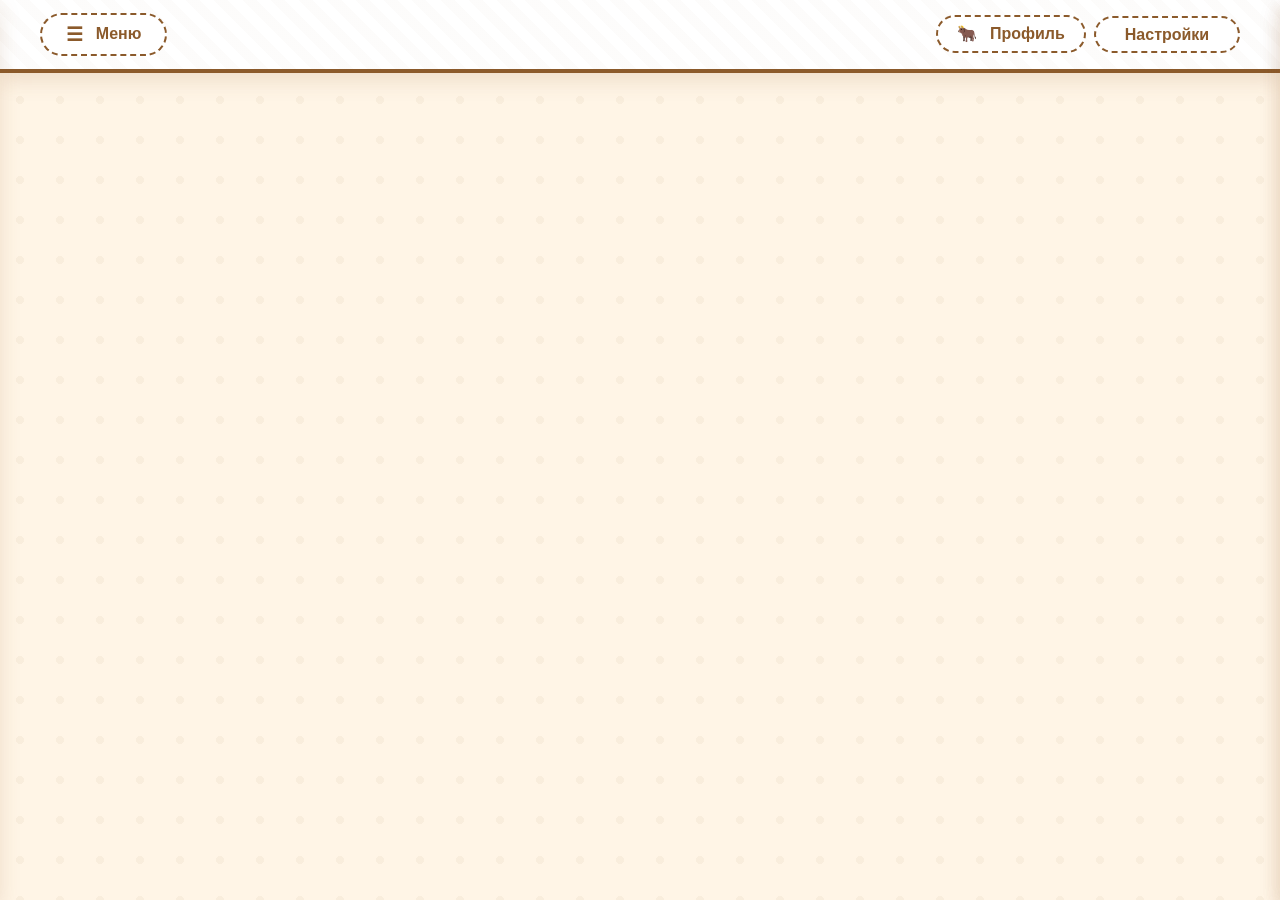
==== dashboard.html @ 46183bab "add menu function" ====
<!DOCTYPE html>
<html lang="ru">
<head>
    <meta charset="UTF-8">
    <meta name="viewport" content="width=device-width, initial-scale=1.0">
    <title>Личный кабинет | MyApp</title>
    <link rel="stylesheet" href="style.css">
    <link rel="stylesheet" href="dashboard.css">
</head>
<body>
    <header class="header">
        <div class="header-container">
            <div class="menu-container">
                <button class="menu-btn" id="menuBtn">
                    <span class="menu-icon">☰</span>
                    <span>Меню</span>
                </button>
            </div>

            <div class="profile-section">
                <button class="profile-btn" id="profileBtn">
                    Профиль
                </button>
                <button class="settings-btn" id="settingsBtn">
                    Настройки
                </button>
            </div>
        </div>
    </header>

    <main class="main-content">
        
    </main>

    <div id="profileSidebar" class="sidebar">
        <div class="sidebar-content">
            <div class="sidebar-header">
                <h2>Профиль</h2>
                <button class="close-sidebar" id="closeProfileSidebar">&times;</button>
            </div>
            
            <div class="profile-empty">
                <div class="profile-empty-icon">👤</div>
            </div>
        </div>
    </div>

    <div id="settingsSidebar" class="sidebar">
        <div class="sidebar-content">
            <div class="sidebar-header">
                <h2>Настройки</h2>
                <button class="close-sidebar" id="closeSettings">&times;</button>
            </div>
            
            <div class="settings-content">
                <h3 style="color: var(--primary); margin-bottom: 1.5rem;">Выберите тему:</h3>
                
                <div class="theme-option" data-theme="default">
                    <span>Стандартная</span>
                </div>
                
                <div class="theme-option" data-theme="light">
                    <span>Светлая</span>
                </div>
                
                <div class="theme-option" data-theme="dark">
                    <span>Тёмная</span>
                </div>
            </div>
        </div>
    </div>

    <div id="menuSidebar" class="sidebar">
        <div class="sidebar-content">
            <div class="sidebar-header">
                <h2>Меню</h2>
                <button class="close-sidebar" id="closeMenu">&times;</button>
            </div>
            
            <div class="menu-content">
                <div class="menu-item">прогноз</div>
                <div class="menu-item">история</div>
                <div class="menu-item-with-submenu">
                    <div class="menu-item main-item">коровы</div>
                    <div class="submenu">
                        <button class="submenu-btn">Найти</button>
                        <button class="submenu-btn">Редактировать</button>
                    </div>
                </div>
                <div class="menu-item-with-submenu">
                    <div class="menu-item main-item">стада</div>
                    <div class="submenu">
                        <button class="submenu-btn">Просмотреть</button>
                        <button class="submenu-btn">Редактировать</button>
                    </div>
                </div>
                <div class="menu-item-with-submenu">
                    <div class="menu-item main-item">пользователи</div>
                    <div class="submenu">
                        <button class="submenu-btn">Добавить</button>
                        <button class="submenu-btn">Редактировать</button>
                    </div>
                </div>
                <div class="menu-item">пользователи</div>
            </div>
        </div>
    </div>

    <div id="overlay" class="overlay"></div>

    <script src="settings.js"></script>
    <script src="dashboard.js"></script>
</body>
</html>
---- style.css ----
* {
    margin: 0;
    padding: 0;
    box-sizing: border-box;
    font-family: 'Segoe UI', Tahoma, Geneva, Verdana, sans-serif;
}

:root {
    --primary: #8B5A2B;
    --primary-dark: #6B431E;
    --secondary: #F5DEB3;
    --accent: #D2691E;
    --spot-color: #3E2A1F;
    --bg-light: #FFF5E6;
    --text-dark: #4A3728;
    --herop-white: rgba(255, 255, 255, 0.8);
    --profile_section-btn: white;
    --shadow: 0 8px 20px rgba(139, 90, 43, 0.15);
    --sidebar-width: 33.333%;
    --bg-main: white;
}

body.theme-light {
    --primary: #2c3e50;
    --primary-dark: #1a252f;
    --secondary: #ecf0f1;
    --bg-light: #ffffff;
    --text-dark: #333333;
    --shadow: 0 2px 8px rgba(0,0,0,0.1);
}

body.theme-light body {
    background-image: none;
    background-color: #ffffff;
}

body.theme-light .header {
    background-image: none;
    background: white;
    border-bottom: 2px solid #ecf0f1;
}

body.theme-light .hero {
    background-image: none;
    background: #f8f9fa;
    border: 2px solid #ecf0f1;
}

body.theme-light .footer {
    background-image: none;
    background: #f8f9fa;
    border-top: 2px solid #ecf0f1;
}

body.theme-light .card::before,
body.theme-light .logo::after,
body.theme-light .hero::after {
    display: none;
}

body.theme-dark {
    --primary: #64b5f6;
    --primary-dark: #42a5f5;
    --secondary: #424242;
    --bg-light: #121212;
    --text-dark: #e7e7d8;
    --herop-white: #121212;
    --profile_section-btn: #1e1e1e;
    --shadow: 0 2px 8px rgba(0,0,0,0.3);
}

body.theme-dark body {
    background-image: none;
    background-color: #121212;
}

body.theme-dark .header {
    background-image: none;
    background: #1e1e1e;
    border-bottom: 2px solid #333;
}

body.theme-dark .hero {
    background-image: none;
    background: #1e1e1e;
    border: 2px solid #333;
}

body.theme-dark .footer {
    background-image: none;
    background: #1e1e1e;
    border-top: 2px solid #333;
}

body.theme-dark .card::before,
body.theme-dark .logo::after,
body.theme-dark .hero::after {
    display: none;
}

body.theme-dark input {
    background-color: #2d2d2d;
    color: #ffffff;
    border-color: #424242;
}

body.theme-dark .card,
body.theme-dark .sidebar {
    background: #1e1e1e;
}

body {
    background-color: var(--bg-light);
    background-image: radial-gradient(circle at 20px 20px, rgba(139, 90, 43, 0.05) 4px, transparent 4px);
    background-size: 40px 40px;
    color: var(--text-dark);
    line-height: 1.6;
    min-height: 100vh;
    display: flex;
    flex-direction: column;
    overflow-x: hidden;
}

.overlay {
    display: none;
    position: fixed;
    top: 0;
    left: 0;
    width: 100%;
    height: 100%;
    background: rgba(62, 42, 31, 0.5);
    z-index: 999;
    opacity: 0;
    transition: opacity 0.3s ease;
}

.overlay.active {
    display: block;
    opacity: 1;
}

.header {
    background: white;
    background-image: repeating-linear-gradient(45deg, rgba(139, 90, 43, 0.02) 0px, rgba(139, 90, 43, 0.02) 10px, transparent 10px, transparent 20px);
    box-shadow: var(--shadow);
    padding: 0.8rem 2rem;
    position: sticky;
    top: 0;
    z-index: 100;
    border-bottom: 4px solid var(--primary);
}

.header-container {
    max-width: 1200px;
    margin: 0 auto;
    display: flex;
    align-items: center;
    justify-content: space-between;
}

.logo {
    display: flex;
    align-items: center;
    gap: 0.8rem;
    font-size: 1.8rem;
    font-weight: bold;
    color: var(--primary);
    position: relative;
}

.logo-icon {
    font-size: 2.2rem;
    display: inline-block;
    transform: scaleX(-1);
}

.logo::after {
    content: "🐄";
    font-size: 2rem;
    margin-left: 0.5rem;
    opacity: 0.5;
}

.nav-menu ul {
    display: flex;
    list-style: none;
    gap: 1.5rem;
}

.nav-menu a {
    text-decoration: none;
    color: var(--text-dark);
    font-weight: 500;
    padding: 0.5rem 1rem;
    transition: all 0.3s;
    border-radius: 30px;
    position: relative;
    overflow: hidden;
}


.nav-menu a:hover {
    color: var(--primary);
    background: rgba(139, 90, 43, 0.1);
    padding-left:1.5rem;
    padding-right: 1.5rem;
}

.profile-section {
    display: flex;
    align-items: center;
}

.profile-btn {
    background: var(--profile_section-btn);
    border: 2px dashed var(--primary);
    border-radius: 40px 40px 40px 40px;
    padding: 0.5rem 1.2rem;
    font-size: 1rem;
    font-weight: 600;
    color: var(--primary);
    display: flex;
    align-items: center;
    gap: 0.8rem;
    transition: all 0.3s;
    position: relative;
}

.profile-btn::before {
    content: "🐂";
    font-size: 1rem;
    line-height: 1;
}

.profile-btn:hover {
    background: var(--primary);
    color: white;
    border-style: solid;
    transform: scale(1.05);
}

.profile-btn:hover::before {
    content: "🐄";
}

.settings-btn {
    background: var(--profile_section-btn);
    border: 2px dashed var(--primary);
    border-radius: 40px 40px 40px 40px;
    padding: 0.5rem 1.8rem;
    font-size: 1rem;
    font-weight: 600;
    color: var(--primary);
    display: flex;
    align-items: center;
    gap: 0.8rem;
    transition: all 0.3s;
    margin-left: 0.5rem;
    line-height: 1.1;
}

.settings-btn:hover {
    background: var(--primary);
    color: white;
    border-style: solid;
    transform: scale(1.05);
}

.main-content {
    flex: 1;
    max-width: 1200px;
    margin: 2rem auto;
    padding: 0 2rem;
    width: 100%;
    transition: margin-right 0.3s ease;
}

.page-section {
    display: none;
    animation: mooIn 0.4s ease-out;
}

.page-section.active {
    display: block;
}

@keyframes mooIn {
    0% {
        opacity: 0;
        transform: translateY(20px) scale(0.95);
    }

    50% {
        transform: translateY(-5px) scale(1.02);
    }

    100% {
        opacity: 1;
        transform: translateY(0) scale(1);
    }
}

.hero {
    text-align: center;
    padding: 3rem 2rem;
    background: white;
    background-image: url('data:image/svg+xml;utf8,<svg xmlns="http://www.w3.org/2000/svg" viewBox="0 0 100 100" opacity="0.1"><circle cx="20" cy="20" r="8" fill="%238B5A2B"/><circle cx="70" cy="40" r="12" fill="%238B5A2B"/><circle cx="85" cy="75" r="6" fill="%238B5A2B"/><circle cx="35" cy="80" r="10" fill="%238B5A2B"/></svg>');
    background-size: 200px 200px;
    border-radius: 80px 80px 80px 80px;
    box-shadow: var(--shadow);
    margin-bottom: 2rem;
    height: 35rem;
    align-content: center;
    border: 6px solid var(--secondary);
    position: relative;
}

.hero::after {
    content: "";
    position: absolute;
    bottom: 20px;
    right: 20px;
    width: 60px;
    height: 60px;
    background: var(--primary);
    opacity: 0.1;
    border-radius: 50%;
    filter: blur(20px);
}

.hero h1 {
    font-size: 3rem;
    color: var(--primary);
    margin-bottom: 1rem;
    text-shadow: 3px 3px 0 var(--secondary);
}

.hero h1::after {
    content: " 🐄";
    font-size: 2.5rem;
}

/* .cards-grid и card сейчас не используются но могут пригодиться*/
.cards-grid {
    display: grid;
    grid-template-columns: repeat(auto-fit, minmax(280px, 1fr));
    gap: 2rem;
    margin-top: 2rem;
}

.card {
    background: white;
    padding: 2rem 1.5rem;
    border-radius: 60px 60px 60px 60px;
    box-shadow: var(--shadow);
    transition: all 0.3s;
    border: 3px solid transparent;
    position: relative;
    overflow: hidden;
    text-align: center;
    font-weight: 600;
    font-size: 1.2rem;
}

.card::before {
    content: "🐄";
    position: absolute;
    top: -10px;
    right: -10px;
    font-size: 3rem;
    opacity: 0.1;
    transform: rotate(15deg);
}

.card::after {
    content: "";
    position: absolute;
    bottom: 0;
    left: 0;
    width: 100%;
    height: 6px;
    background: var(--primary);
    transform: translateX(-100%);
    transition: transform 0.3s;
}

.card:hover {
    transform: translateY(-8px) rotate(1deg);
    border-color: var(--primary);
}

.card:hover::after {
    transform: translateX(0);
}

.card h3 {
    color: var(--primary);
    margin-bottom: 0.5rem;
}

.sidebar {
    position: fixed;
    top: 0;
    right: -33.333%;
    width: 33.333%;
    height: 100vh;
    background: white;
    background-image: radial-gradient(circle at 30px 30px, rgba(139, 90, 43, 0.03) 6px, transparent 6px);
    background-size: 60px 60px;
    box-shadow: var(--shadow);
    z-index: 1000;
    transition: all 0.4s cubic-bezier(0.175, 0.885, 0.32,1);
    overflow-y: auto;
    border-left: 8px solid var(--primary);
}

.sidebar.active {
    right: 0;
}

.sidebar-content {
    padding: 2rem;
    height: 100%;
    display: flex;
    flex-direction: column;
}

.sidebar-header {
    display: flex;
    justify-content: space-between;
    align-items: center;
    margin-bottom: 1rem;
    padding-bottom: 1rem;
    border-bottom: 4px dotted var(--primary);
}

.sidebar-header h2 {
    color: var(--primary);
    font-size: 1.8rem;
    font-weight: 800;
}

.close-sidebar {
    background: var(--secondary);
    border: 2px solid var(--primary);
    font-size: 1.8rem;
    color: var(--primary);
    transition: all 0.3s;
    height: 1.8rem;
    width: 1.8rem;
    display: flex;      
    align-items: center; 
    justify-content: center;
    border-radius: 50%;
    padding-bottom: 0.3rem;
    font-size: 2rem;
}

.close-sidebar:hover {
    background: var(--primary);
    color: white;
    transform: rotate(90deg);
}

.auth-tabs {
    display: flex;
    gap: 1rem;
    margin-bottom: 2rem;
    border-bottom: 4px dotted var(--primary);
    padding-bottom: 1rem;
}

.auth-tab {
    background: none;
    border: none;
    font-size: 1.3rem;
    font-weight: 700;
    color: #aaa;
    padding: 0.7rem 0;
    flex: 1;
    text-align: center;
    border-radius: 40px 40px 0 0;
    transition: all 0.3s;
    position: relative;
}

.auth-tab.active {
    color: var(--primary);
    background: var(--secondary);
}

.auth-form {
    display: none;
    flex: 1;
}

.auth-form.active {
    display: block;
    animation: mooSlide 0.4s;
}

@keyframes mooSlide {
    from {
        opacity: 0;
        transform: translateX(30px);
    }

    to {
        opacity: 1;
        transform: translateX(0);
    }
}

.form-group {
    margin-bottom: 2rem;
    position: relative;
}

.form-group label {
    display: block;
    margin-bottom: 0.5rem;
    font-weight: 600;
    color: var(--primary);
    font-size: 1.1rem;
}

.form-group label::before {
    content: "● ";
    color: var(--primary);
    font-size: 0.8rem;
    vertical-align: middle;
}

.form-group input {
    width: 100%;
    padding: 1rem 1.2rem;
    border: 3px solid var(--secondary);
    border-radius: 50px;
    font-size: 1rem;
    transition: all 0.3s;
    background: white;
}

.form-group input:focus {
    outline: none;
    border-color: var(--primary);
    box-shadow: 0 0 0 4px rgba(139, 90, 43, 0.1);
    transform: scale(1.02);
}

.form-group input::placeholder {
    color: #ccc;
    font-style: italic;
}

.submit-btn {
    width: 100%;
    padding: 1.2rem;
    background: var(--primary);
    color: white;
    border: none;
    border-radius: 50px;
    font-size: 1.2rem;
    font-weight: 700;

    margin-top: 1.5rem;
    transition: all 0.3s;
    position: relative;
    overflow: hidden;
}

.submit-btn::after {
    content: "🐄";
    position: absolute;
    right: -20px;
    top: 50%;
    transform: translateY(-50%);
    font-size: 1.5rem;
    opacity: 0;
    transition: all 0.3s;
}

.submit-btn:hover {
    background: var(--primary-dark);
    transform: translateY(-2px);
    box-shadow: 0 10px 20px rgba(139, 90, 43, 0.3);
}

.submit-btn:hover::after {
    right: 20px;
    opacity: 0.7;
}

.footer {
    text-align: center;
    padding: 2rem;
    background: white;
    background-image: repeating-linear-gradient(90deg, transparent, transparent 20px, rgba(139, 90, 43, 0.05) 20px, rgba(139, 90, 43, 0.05) 40px);
    margin-top: auto;
    border-top: 4px solid var(--primary);
    font-weight: 500;
}

.footer p::before {
    content: "© 🐄 ";
}

.footer p::after {
    content: " 🐂";
}

@media (max-width: 768px) {
    .header-container {
        flex-wrap: wrap;
        gap: 1rem;
    }

    .nav-menu ul {
        flex-wrap: wrap;
        justify-content: center;
    }

    .sidebar {
        width: 100%;
        right: -100%;
        border-left: none;
        border-top: 8px solid var(--primary);
    }

    .sidebar.active {
        right: 0;
    }

    .hero h1 {
        font-size: 2.2rem;
    }
}

.notification {
    position: fixed;
    top: 20px;
    right: 20px;
    padding: 15px 30px;
    border-radius: 60px;
    color: white;
    font-weight: 600;
    z-index: 2000;
    transform: translateX(400px);
    transition: transform 0.4s cubic-bezier(0.68, -0.55, 0.265, 1.55);
    box-shadow: 0 10px 25px rgba(0, 0, 0, 0.2);
    border-left: 6px solid white;
}

.notification.show {
    transform: translateX(0);
}

.notification.success {
    background: #6B8E23;
}

.notification.success::before {
    content: "";
}

.notification.error {
    background: #CD5C5C;
}

.notification.error::before {
    content: "";
}

.notification.warning {
    background: #DAA520;
}

.notification.warning::before {
    content: "⚠️";
}

.field-error {
    color: #CD5C5C;
    font-size: 0.9rem;
    margin-top: 8px;
    margin-left: 15px;
    animation: mooShake 0.4s;
    font-weight: 500;
}

@keyframes mooShake {

    0%,
    100% {
        transform: translateX(0);
    }

    25% {
        transform: translateX(-5px);
    }

    75% {
        transform: translateX(5px);
    }
}

input.error {
    border-color: #CD5C5C !important;
    background-color: #FFF0F0;
}

input.error:focus {
    border-color: #CD5C5C !important;
    box-shadow: 0 0 0 3px rgba(205, 92, 92, 0.1);
}

.submit-btn:disabled {
    opacity: 0.7;
    cursor: wait;
    transform: scale(0.98);
}

.loading-spinner {
    display: inline-block;
    width: 24px;
    height: 24px;
    border: 4px solid rgba(255, 255, 255, 0.3);
    border-radius: 50%;
    border-top-color: white;
    animation: mooSpin 1s linear infinite;
    margin-right: 12px;
    vertical-align: middle;
}

@keyframes mooSpin {
    to {
        transform: rotate(360deg);
    }
}

.hero-login-btn {
    background: var(--primary);
    color: white;
    border: none;
    border-radius: 40px 40px 40px 40px;
    padding: 1rem 3rem;
    font-size: 1.2rem;
    font-weight: 700;
    margin-top: 2.5rem;
    transition: all 0.3s;
    box-shadow: 0 8px 20px rgba(139, 90, 43, 0.3);
    position: relative;
    overflow: hidden;
}

.hero-login-btn:hover {
    background: var(--primary-dark);
    transform: translateY(-3px) scale(1.02);
    box-shadow: 0 15px 30px rgba(139, 90, 43, 0.4);
}

.hero-login-btn:hover::before {
    left: 20px;
}

.logo-icon::after {
    content: "🐄";
}

.hero p {
    font-size: 1.2rem;
    max-width: 600px;
    margin: 0 auto;
    background: var(--herop-white);
    padding: 1rem 2rem;
    border-radius: 60px;
    border: 2px dashed var(--primary);
}

.settings-content {
    padding: 1rem 0;
}

.theme-option {
    display: flex;
    justify-content: space-between;
    align-items: center;
    padding: 1.2rem;
    margin-bottom: 0.8rem;
    background: var(--bg-light);
    border-radius: 40px;
    border: 2px solid var(--secondary);
    cursor: pointer;
    transition: all 0.3s;
    font-weight: 600;
}

.theme-option:hover {
    background: var(--secondary);
    border-color: var(--primary);
    transform: translateX(5px);
}

.theme-option.active {
    background: var(--primary);
    color: white;
    border-color: var(--primary-dark);
}
---- dashboard.css ----
.dashboard-header {
    background: linear-gradient(135deg, var(--primary) 0%, var(--primary-dark) 100%);
    color: white;
    padding: 2rem;
    border-radius: 60px 60px 60px 60px;
    margin-bottom: 2rem;
    text-align: center;
    box-shadow: var(--shadow);
    border: 4px solid var(--secondary);
}

.dashboard-header h1 {
    font-size: 2.5rem;
    margin-bottom: 0.5rem;
    text-shadow: 2px 2px 0 rgba(0,0,0,0.1);
}

.dashboard-header h1::after {
    content: " 👤";
    font-size: 2rem;
}

.dashboard-header p {
    font-size: 1.2rem;
    opacity: 0.9;
    background: rgba(255,255,255,0.2);
    padding: 0.8rem 1.5rem;
    border-radius: 40px;
    display: inline-block;
}

.dashboard-menu {
    display: flex;
    justify-content: center;
    gap: 1.5rem;
    margin-bottom: 3rem;
    flex-wrap: wrap;
}

.dashboard-menu-btn {
    background: var(--bg-light);
    border: 3px solid var(--primary);
    border-radius: 50px;
    padding: 1.2rem 2.5rem;
    font-size: 1.2rem;
    font-weight: 700;
    color: var(--primary);
    cursor: pointer;
    transition: all 0.3s;
    min-width: 200px;
    display: flex;
    align-items: center;
    justify-content: center;
    gap: 0.8rem;
    box-shadow: var(--shadow);
}

.dashboard-menu-btn:hover {
    background: var(--primary);
    color: white;
    transform: translateY(-5px) scale(1.05);
    border-color: var(--primary-dark);
}

.dashboard-menu-btn.logout-btn {
    background: #CD5C5C;
    border-color: #8B3A3A;
    color: white;
}

.dashboard-menu-btn.logout-btn:hover {
    background: #8B3A3A;
}

.dashboard-content {
    background: var(--bg-light);
    border-radius: 60px;
    padding: 2rem;
    border: 4px dashed var(--primary);
    min-height: 300px;
    display: flex;
    align-items: center;
    justify-content: center;
    text-align: center;
    box-shadow: var(--shadow);
    margin-bottom: 2rem;
}

.dashboard-welcome {
    font-size: 1.5rem;
    color: var(--text-dark);
}

.dashboard-welcome span {
    display: block;
    font-size: 3rem;
    margin-bottom: 1rem;
}

.profile-empty {
    text-align: center;
    padding: 3rem 1rem;
    background: var(--secondary);
    border-radius: 60px;
    margin-bottom: 2rem;
}

.profile-empty-icon {
    font-size: 5rem;
    margin-bottom: 1rem;
    opacity: 0.7;
}

.profile-empty-title {
    font-size: 1.8rem;
    font-weight: 800;
    color: var(--primary);
    margin-bottom: 0.5rem;
}

.profile-empty-text {
    color: var(--text-dark);
    opacity: 0.7;
    font-size: 1.1rem;
}

.profile-login-btn {
    width: 100%;
    padding: 1rem;
    background: var(--primary);
    color: white;
    border: none;
    border-radius: 50px;
    font-size: 1.1rem;
    font-weight: 600;
    cursor: pointer;
    transition: all 0.3s;
    display: flex;
    align-items: center;
    justify-content: center;
    gap: 0.8rem;
    margin-top: 1.5rem;
}

.profile-login-btn:hover {
    background: var(--primary-dark);
    transform: scale(1.02);
}

@media (max-width: 768px) {
    .dashboard-menu {
        flex-direction: column;
        align-items: stretch;
    }
    
    .dashboard-menu-btn {
        width: 100%;
    }
    
    .dashboard-header h1 {
        font-size: 2rem;
    }
    
    .dashboard-header h1::after {
        font-size: 1.5rem;
    }
}

.menu-container {
    display: flex;
    align-items: center;
}

.menu-btn {
    background: var(--profile_section-btn);
    border: 2px dashed var(--primary);
    border-radius: 40px;
    padding: 0.5rem 1.5rem;
    font-size: 1rem;
    font-weight: 600;
    color: var(--primary);
    display: flex;
    align-items: center;
    gap: 0.8rem;
    transition: all 0.3s;
    cursor: pointer;
}

.menu-btn:hover {
    background: var(--primary);
    color: white;
    border-style: solid;
    transform: scale(1.05);
}

.menu-icon {
    font-size: 1.2rem;
}

.menu-content {
    padding: 1rem 0;
}

.menu-item {
    background: var(--bg-light);
    border: 2px solid var(--secondary);
    border-radius: 40px;
    padding: 1.2rem 1.5rem;
    margin-bottom: 0.8rem;
    font-size: 1.2rem;
    font-weight: 600;
    color: var(--primary);
    cursor: pointer;
    transition: all 0.3s;
    width: 100%;
    text-align: left;
}

.menu-item:hover {
    background: var(--secondary);
    border-color: var(--primary);
    transform: translateX(5px);
    color: var(--primary-dark);
}

#menuSidebar {
    right: auto;
    left: -33.333%; 
    border-left: none;
    border-right: 8px solid var(--primary); 
}

#menuSidebar.active {
    left: 0;
    right: auto;
}

@media (max-width: 768px) {
    #menuSidebar {
        left: -100%;
        width: 100%;
        border-right: 8px solid var(--primary);
        border-left: none;
    }
    
    #menuSidebar.active {
        left: 0;
    }
}

.menu-item-with-submenu {
    margin-bottom: 0.8rem;
    position: relative;
}

.menu-item-with-submenu .main-item {
    margin-bottom: 0;
    position: relative;
    z-index: 1;
}

.menu-item-with-submenu .submenu {
    display: flex;
    gap: 0.5rem;
    margin-top: 0.5rem;
    margin-left: 1rem;
    overflow: hidden;
    max-height: 0;
    opacity: 0;
    transition: max-height 0.3s ease, opacity 0.3s ease, margin-top 0.3s ease;
}

.menu-item-with-submenu:hover .submenu {
    max-height: 50px;
    opacity: 1;
    margin-top: 0.5rem;
}

.submenu-btn {
    background: var(--secondary);
    border: 2px solid var(--primary);
    border-radius: 30px;
    padding: 0.6rem 1.2rem;
    font-size: 1rem;
    font-weight: 600;
    color: var(--primary);
    cursor: pointer;
    transition: all 0.3s;
    flex: 1;
    text-align: center;
}

.submenu-btn:hover {
    background: var(--primary);
    color: white;
    transform: translateY(-2px);
    box-shadow: 0 4px 8px rgba(139, 90, 43, 0.2);
}
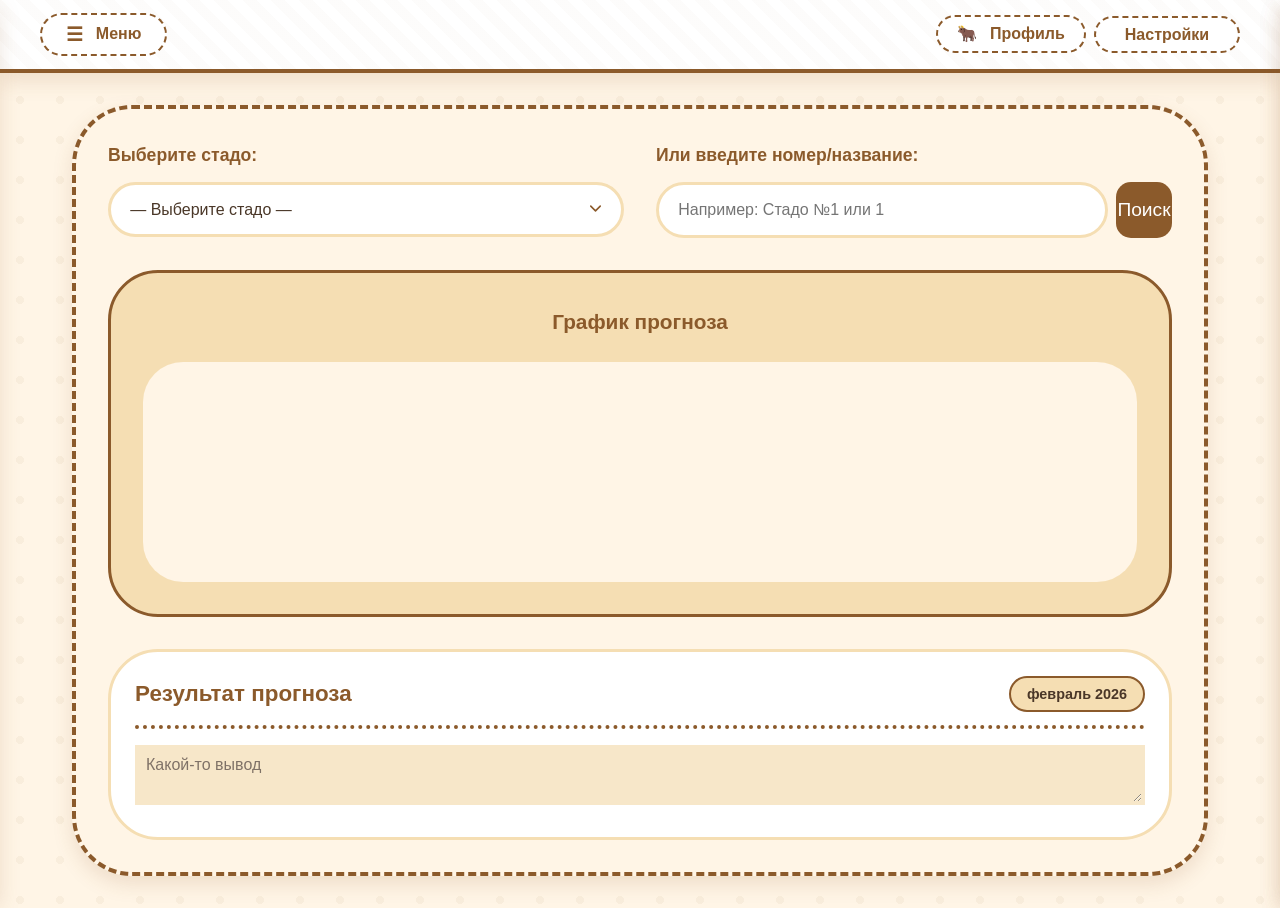
==== commit 1e63f82f: "add forecast ui" ====
--- a/dashboard.html
+++ b/dashboard.html
@@ -6,6 +6,7 @@
     <title>Личный кабинет | MyApp</title>
     <link rel="stylesheet" href="style.css">
     <link rel="stylesheet" href="dashboard.css">
+    <link rel="stylesheet" href="forecast.css">
 </head>
 <body>
     <header class="header">
@@ -29,7 +30,50 @@
     </header>
 
     <main class="main-content">
-        
+        <section id="forecast-section" class="forecast-section" style="display: none;">
+    
+            <div class="forecast-container">
+                <div class="forecast-controls">
+                    <div class="herd-selector">
+                        <label for="herd-select">Выберите стадо:</label>
+                        <select id="herd-select" class="herd-select">
+                            <option value="" disabled selected>— Выберите стадо —</option>
+                            <option value="1">Заглушка</option>
+                            <option value="2">Заглушка</option>
+                            <option value="3">Заглушка</option>
+                            <option value="4">Заглушка</option>
+                        </select>
+                    </div>
+    
+                    <div class="herd-search">
+                        <label for="herd-search-input">Или введите номер/название:</label>
+                        <div class="search-input-wrapper">
+                            <input type="text" id="herd-search-input" class="herd-search-input" placeholder="Например: Стадо №1 или 1">
+                            <button class="search-btn">Поиск</button>
+                        </div>
+                    </div>
+                </div>
+    
+                <div class="forecast-chart">
+                    <div class="chart-placeholder">
+                        <div class="chart-text">График прогноза</div>
+                        <div class="chart-mock">
+                            
+                        </div>
+                    </div>
+                </div>
+    
+                <div class="forecast-result">
+                    <div class="result-header">
+                        <h3>Результат прогноза</h3>
+                        <span class="result-date">февраль 2026</span>
+                    </div>
+                    <div class="result-content">
+                        <textarea class="result-textarea" readonly placeholder="Здесь появится результат прогноза...">Какой-то вывод</textarea>
+                    </div>
+                </div>
+            </div>
+        </section>
     </main>
 
     <div id="profileSidebar" class="sidebar">
--- a/forecast.css
+++ b/forecast.css
@@ -0,0 +1,228 @@
+.forecast-section {
+    animation: mooIn 0.4s ease-out;
+}
+
+.forecast-container {
+    background: var(--bg-light);
+    border-radius: 60px;
+    padding: 2rem;
+    border: 4px dashed var(--primary);
+    box-shadow: var(--shadow);
+}
+
+.forecast-controls {
+    display: flex;
+    gap: 2rem;
+    margin-bottom: 2rem;
+    flex-wrap: wrap;
+}
+
+.herd-selector, .herd-search {
+    flex: 1;
+    min-width: 250px;
+}
+
+.herd-selector label, .herd-search label {
+    display: block;
+    margin-bottom: 0.8rem;
+    font-weight: 600;
+    color: var(--primary);
+    font-size: 1.1rem;
+}
+
+.herd-select {
+    width: 100%;
+    padding: 1rem 1.2rem;
+    border: 3px solid var(--secondary);
+    border-radius: 50px;
+    font-size: 1rem;
+    background: var(--bg-main, white);
+    color: var(--text-dark);
+    cursor: pointer;
+    transition: all 0.3s;
+    appearance: none;
+    background-image: url("data:image/svg+xml;charset=UTF-8,%3csvg xmlns='http://www.w3.org/2000/svg' viewBox='0 0 24 24' fill='none' stroke='%238B5A2B' stroke-width='2' stroke-linecap='round' stroke-linejoin='round'%3e%3cpolyline points='6 9 12 15 18 9'%3e%3c/polyline%3e%3c/svg%3e");
+    background-repeat: no-repeat;
+    background-position: right 1rem center;
+    background-size: 1.2rem;
+}
+
+.herd-select:hover {
+    border-color: var(--primary);
+}
+
+.herd-select:focus {
+    outline: none;
+    border-color: var(--primary);
+    box-shadow: 0 0 0 4px rgba(139, 90, 43, 0.1);
+}
+
+.search-input-wrapper {
+    display: flex;
+    gap: 0.5rem;
+}
+
+.herd-search-input {
+    flex: 1;
+    padding: 1rem 1.2rem;
+    border: 3px solid var(--secondary);
+    border-radius: 50px;
+    font-size: 1rem;
+    transition: all 0.3s;
+    background: var(--bg-main, white);
+    color: var(--text-dark);
+}
+
+.herd-search-input:focus {
+    outline: none;
+    border-color: var(--primary);
+    box-shadow: 0 0 0 4px rgba(139, 90, 43, 0.1);
+}
+
+.search-btn {
+    width: 3.5rem;
+    background: var(--primary);
+    color: white;
+    border: none;
+    border-radius: 15px;
+    font-size: 1.2rem;
+    cursor: pointer;
+    transition: all 0.3s;
+}
+
+.search-btn:hover {
+    background: var(--primary-dark);
+    transform: scale(1.05);
+}
+
+.forecast-chart {
+    margin-bottom: 2rem;
+    background: var(--secondary);
+    border-radius: 50px;
+    padding: 2rem;
+    border: 3px solid var(--primary);
+}
+
+.chart-placeholder {
+    text-align: center;
+}
+
+.chart-text {
+    font-size: 1.3rem;
+    font-weight: 600;
+    color: var(--primary);
+    margin-bottom: 1.5rem;
+}
+
+.chart-mock {
+    display: flex;
+    align-items: flex-end;
+    justify-content: center;
+    gap: 1.5rem;
+    height: 220px;
+    padding: 1rem;
+    background: var(--bg-light);
+    border-radius: 40px;
+}
+
+.chart-bar {
+    width: 40px;
+    background: linear-gradient(to top, var(--primary), var(--accent));
+    border-radius: 20px 20px 8px 8px;
+    transition: height 0.3s;
+    border: 2px solid var(--bg-main, white);
+    box-shadow: 0 4px 8px rgba(0,0,0,0.1);
+}
+
+.chart-bar:nth-child(odd) {
+    background: linear-gradient(to top, var(--accent), var(--primary));
+}
+
+.forecast-result {
+    background: var(--bg-main, white);
+    border-radius: 50px;
+    padding: 1.5rem;
+    border: 3px solid var(--secondary);
+}
+
+.result-header {
+    display: flex;
+    justify-content: space-between;
+    align-items: center;
+    margin-bottom: 1rem;
+    padding-bottom: 0.8rem;
+    border-bottom: 4px dotted var(--primary);
+}
+
+.result-header h3 {
+    color: var(--primary);
+    font-size: 1.4rem;
+    font-weight: 700;
+}
+
+.result-date {
+    background: var(--secondary);
+    color: var(--text-dark);
+    padding: 0.3rem 1rem;
+    border-radius: 30px;
+    font-size: 0.9rem;
+    font-weight: 600;
+    border: 2px solid var(--primary);
+}
+
+.result-content {
+    width: 100%;
+}
+
+.result-textarea {
+    width: 100%;
+    height: 60px;
+    padding: 0.5rem 0.5rem 0.5rem 0.5rem;
+    border: 3px solid var(--secondary);
+    border-radius: 0px;
+    font-size: 1rem;
+    font-family: inherit;
+    background: var(--bg-light);
+    color: var(--text-dark);
+    resize: vertical;
+    transition: all 0.3s;
+}
+
+.result-textarea:focus {
+    outline: none;
+    border-color: var(--primary);
+    box-shadow: 0 0 0 4px rgba(139, 90, 43, 0.1);
+}
+
+.result-textarea[readonly] {
+    background: var(--secondary);
+    opacity: 0.7;
+    cursor: default;
+}
+
+@media (max-width: 768px) {
+    .forecast-controls {
+        flex-direction: column;
+        gap: 1rem;
+    }
+    
+    .chart-mock {
+        gap: 0.8rem;
+    }
+    
+    .chart-bar {
+        width: 30px;
+    }
+}
+
+:root {
+    --bg-main: white;
+}
+
+body.theme-dark {
+    --bg-main: #1e1e1e;
+}
+
+body.theme-light {
+    --bg-main: #ffffff;
+}
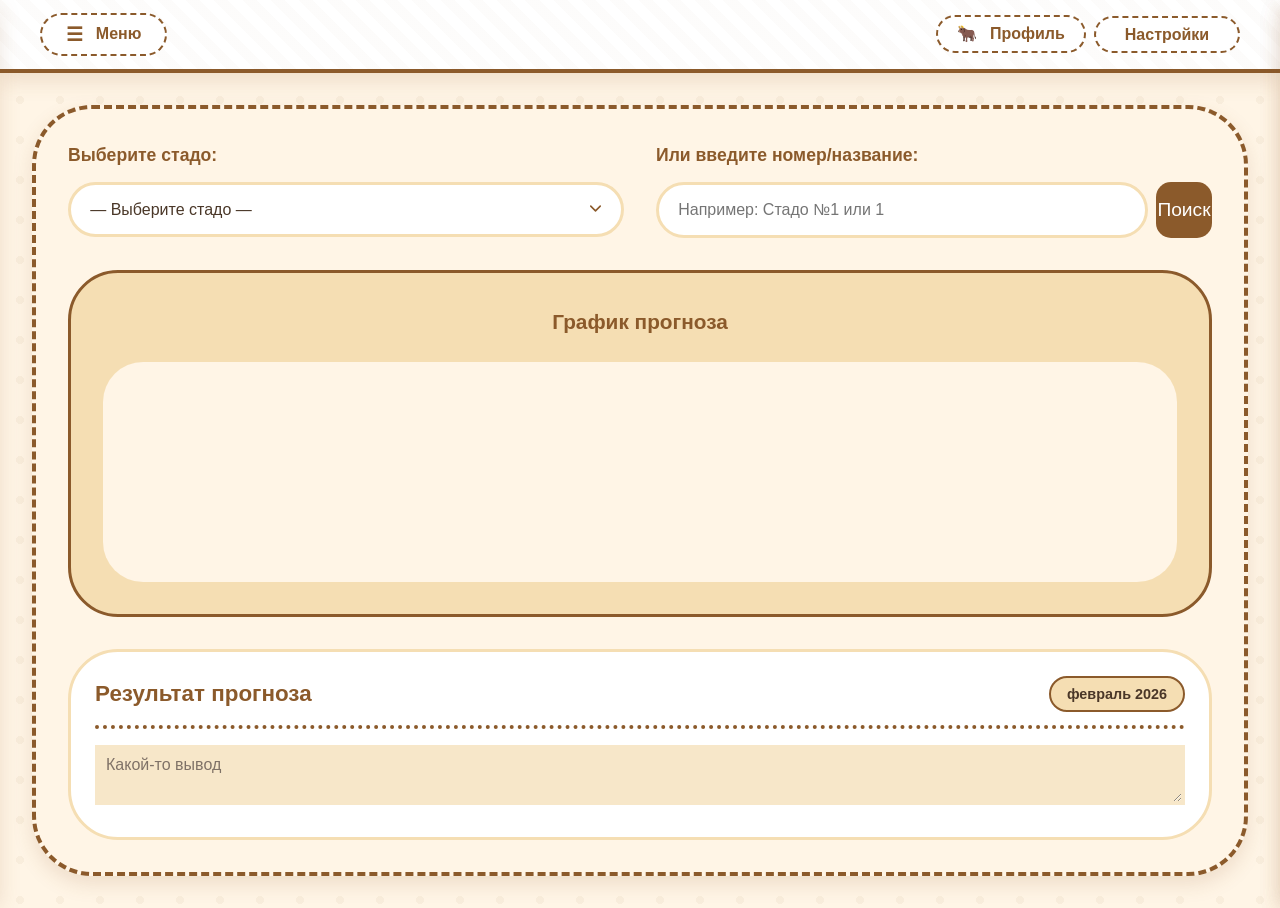
==== commit f8863d15: "add chenge cows delite regitration" ====
--- a/dashboard.html
+++ b/dashboard.html
@@ -74,6 +74,80 @@
                 </div>
             </div>
         </section>
+
+        <section id="cows-search-section" class="cows-search-section" style="display: none;">
+            <div class="cows-search-container">
+                <div class="cows-search-header">
+                    <h2>Поиск коров</h2>
+                </div>
+                
+                <div class="search-cow-input-wrapper">
+                    <label for="cow-search-input">Поиск коровы:</label>
+                    <input type="text" id="cow-search-input" class="cow-search-input" placeholder="Введите номер коровы...">
+                </div>
+                
+                <div class="search-type-selector">
+                    <label>Искать по:</label>
+                    <div class="search-type-options">
+                        <label class="search-type-option">
+                            <input type="radio" name="searchType" value="number" checked> По номеру
+                        </label>
+                        <label class="search-type-option">
+                            <input type="radio" name="searchType" value="name"> По названию
+                        </label>
+                    </div>
+                </div>
+                
+                <div class="herd-input-wrapper">
+                    <label for="herd-input">Стадо:</label>
+                    <input type="text" id="herd-input" class="herd-input" placeholder="Введите название или номер стада...">
+                </div>
+                
+                <div class="search-actions">
+                    <button class="search-btn-cow" id="searchCowBtn">Вывести</button>
+                    <button class="search-all-btn" id="searchAllCowBtn">Вывести всё</button>
+                </div>
+                
+                <div class="cows-table-wrapper">
+                    <table class="cows-table">
+                        <thead>
+                            <tr>
+                                <th> </th>
+                                <th>Номер животного</th>
+                                <th>Дата рождения</th>
+                                <th>Дата выбытия</th>
+                                <th>Текущая лактация</th>
+                                <th>Дата начала тек. лактации</th>
+                                <th>Дни в доении</th>
+                                <th>Статус</th>
+                                <th>Дата последнего осеменения</th>
+                                <th>Дата успешного осеменения</th>
+                                <th>Дни стельности</th>
+                                <th>Дата запуска (сухость)</th>
+                                <th>Дата ожидаемого запуска</th>
+                                <th>Дата ожидаемого отела</th>
+                            </tr>
+                        </thead>
+                        <tbody id="cows-table-body">
+                            <tr>
+                                <td colspan="13" class="table-empty-message">Нет данных для отображения</td>
+                            </tr>
+                        </tbody>
+                    </table>
+                </div>
+
+                <div class="pagination-controls">
+                    <div class="rows-per-page">
+                        <label for="rowsPerPageInput">Записей на страницу:</label>
+                        <input type="number" id="rowsPerPageInput" class="rows-per-page-input" min="1" max="100" value="5">
+                    </div>
+                <div class="pagination">
+                    <button class="pagination-btn" id="prevPage" disabled>&laquo; Предыдущая</button>
+                    <span class="pagination-info" id="paginationInfo">Страница 1 из 1</span>
+                    <button class="pagination-btn" id="nextPage" disabled>Следующая &raquo;</button>
+                </div>
+            </div>
+        </section>
     </main>
 
     <div id="profileSidebar" class="sidebar">
@@ -122,30 +196,121 @@
             </div>
             
             <div class="menu-content">
-                <div class="menu-item">прогноз</div>
-                <div class="menu-item">история</div>
+                <div class="menu-item">Прогноз</div>
+                <div class="menu-item">История</div>
                 <div class="menu-item-with-submenu">
-                    <div class="menu-item main-item">коровы</div>
+                    <div class="menu-item main-item">Животные</div>
                     <div class="submenu">
-                        <button class="submenu-btn">Найти</button>
-                        <button class="submenu-btn">Редактировать</button>
+                        <button class="submenu-btn">Коровы</button>
+                        <button class="submenu-btn">Стада</button>
                     </div>
                 </div>
                 <div class="menu-item-with-submenu">
-                    <div class="menu-item main-item">стада</div>
-                    <div class="submenu">
-                        <button class="submenu-btn">Просмотреть</button>
-                        <button class="submenu-btn">Редактировать</button>
-                    </div>
-                </div>
-                <div class="menu-item-with-submenu">
-                    <div class="menu-item main-item">пользователи</div>
+                    <div class="menu-item main-item">Пользователи</div>
                     <div class="submenu">
                         <button class="submenu-btn">Добавить</button>
                         <button class="submenu-btn">Редактировать</button>
                     </div>
                 </div>
-                <div class="menu-item">пользователи</div>
+            </div>
+        </div>
+    </div>
+
+    <div id="editCowModal" class="modal">
+        <div class="modal-content">
+            <div class="modal-header">
+                <h2>Редактирование коровы</h2>
+                <button class="close-modal" id="closeModal">&times;</button>
+            </div>
+            
+            <div class="modal-body">
+                <form id="editCowForm">
+                    <input type="hidden" id="editCowId">
+                    
+                    <div class="form-group">
+                        <label>Номер животного</label>
+                        <input type="text" id="editCowNumber" class="modal-input" placeholder="Номер животного">
+                    </div>
+                    
+                    <div class="form-group">
+                        <label>Дата рождения</label>
+                        <input type="text" id="editBirthDate" class="modal-input" placeholder="ДД.ММ.ГГГГ">
+                    </div>
+                    
+                    <div class="form-group">
+                        <label>Дата выбытия</label>
+                        <input type="text" id="editDepartureDate" class="modal-input" placeholder="ДД.ММ.ГГГГ или -">
+                    </div>
+                    
+                    <div class="form-group">
+                        <label>Текущая лактация</label>
+                        <input type="text" id="editCurrentLactation" class="modal-input" placeholder="Например: 3">
+                    </div>
+                    
+                    <div class="form-group">
+                        <label>Дата начала тек. лактации</label>
+                        <input type="text" id="editLactationStart" class="modal-input" placeholder="ДД.ММ.ГГГГ">
+                    </div>
+                    
+                    <div class="form-group">
+                        <label>Дни в доении</label>
+                        <input type="text" id="editDaysInMilk" class="modal-input" placeholder="Например: 48">
+                    </div>
+                    
+                    <div class="form-group">
+                        <label>Статус</label>
+                        <select id="editStatus" class="modal-select">
+                            <option value="Дойная">Дойная</option>
+                            <option value="Выбыла">Выбыла</option>
+                            <option value="Сухостой">Сухостой</option>
+                        </select>
+                    </div>
+                    
+                    <div class="form-group">
+                        <label>Дата последнего осеменения</label>
+                        <input type="text" id="editLastInsemination" class="modal-input" placeholder="ДД.ММ.ГГГГ или -">
+                    </div>
+                    
+                    <div class="form-group">
+                        <label>Дата успешного осеменения</label>
+                        <input type="text" id="editSuccessfulInsemination" class="modal-input" placeholder="ДД.ММ.ГГГГ или -">
+                    </div>
+                    
+                    <div class="form-group">
+                        <label>Дни стельности</label>
+                        <input type="text" id="editPregnancyDays" class="modal-input" placeholder="Например: 23 или -">
+                    </div>
+                    
+                    <div class="form-group">
+                        <label>Дата запуска (сухость)</label>
+                        <input type="text" id="editDryDate" class="modal-input" placeholder="ДД.ММ.ГГГГ или -">
+                    </div>
+                    
+                    <div class="form-group">
+                        <label>Дата ожидаемого запуска</label>
+                        <input type="text" id="editExpectedDryDate" class="modal-input" placeholder="ДД.ММ.ГГГГ">
+                    </div>
+                    
+                    <div class="form-group">
+                        <label>Дата ожидаемого отела</label>
+                        <input type="text" id="editExpectedCalvingDate" class="modal-input" placeholder="ДД.ММ.ГГГГ">
+                    </div>
+
+                    <div class="form-group">
+                        <label>Номер стада</label>
+                        <input type="text" id="editHerdNumber" class="modal-input" placeholder="Номер стада">
+                    </div>
+                    
+                    <div class="form-group">
+                        <label>Название стада</label>
+                        <input type="text" id="editHerdName" class="modal-input" placeholder="Название стада">
+                    </div>
+                </form>
+            </div>
+            
+            <div class="modal-footer">
+                <button class="modal-btn modal-btn-cancel" id="cancelModalBtn">Отмена</button>
+                <button class="modal-btn modal-btn-save" id="saveCowBtn">Сохранить</button>
             </div>
         </div>
     </div>
--- a/style.css
+++ b/style.css
@@ -268,7 +268,7 @@
 
 .main-content {
     flex: 1;
-    max-width: 1200px;
+    max-width: 1600px;
     margin: 2rem auto;
     padding: 0 2rem;
     width: 100%;
@@ -462,43 +462,6 @@
     transform: rotate(90deg);
 }
 
-.auth-tabs {
-    display: flex;
-    gap: 1rem;
-    margin-bottom: 2rem;
-    border-bottom: 4px dotted var(--primary);
-    padding-bottom: 1rem;
-}
-
-.auth-tab {
-    background: none;
-    border: none;
-    font-size: 1.3rem;
-    font-weight: 700;
-    color: #aaa;
-    padding: 0.7rem 0;
-    flex: 1;
-    text-align: center;
-    border-radius: 40px 40px 0 0;
-    transition: all 0.3s;
-    position: relative;
-}
-
-.auth-tab.active {
-    color: var(--primary);
-    background: var(--secondary);
-}
-
-.auth-form {
-    display: none;
-    flex: 1;
-}
-
-.auth-form.active {
-    display: block;
-    animation: mooSlide 0.4s;
-}
-
 @keyframes mooSlide {
     from {
         opacity: 0;
--- a/dashboard.css
+++ b/dashboard.css
@@ -295,4 +295,523 @@
     color: white;
     transform: translateY(-2px);
     box-shadow: 0 4px 8px rgba(139, 90, 43, 0.2);
+}
+
+.cows-search-section {
+    animation: mooIn 0.4s ease-out;
+}
+
+.cows-search-container {
+    background: var(--bg-light);
+    border-radius: 60px;
+    padding: 2rem;
+    border: 4px dashed var(--primary);
+    box-shadow: var(--shadow);
+}
+
+.cows-search-header {
+    margin-bottom: 2rem;
+    padding-bottom: 1rem;
+    border-bottom: 4px dotted var(--primary);
+}
+
+.cows-search-header h2 {
+    color: var(--primary);
+    font-size: 2rem;
+    font-weight: 800;
+    text-align: center;
+}
+
+.cows-search-header h2::before {
+    content: "🐄 ";
+    font-size: 2rem;
+}
+
+.cows-search-header h2::after {
+    content: " 🐄";
+    font-size: 2rem;
+}
+
+.search-cow-input-wrapper,
+.search-type-selector,
+.herd-input-wrapper {
+    margin-bottom: 1.5rem;
+}
+
+.search-cow-input-wrapper label,
+.search-type-selector label,
+.herd-input-wrapper label {
+    display: block;
+    margin-bottom: 0.5rem;
+    font-weight: 600;
+    color: var(--primary);
+    font-size: 1.1rem;
+}
+
+.cow-search-input,
+.herd-input {
+    width: 100%;
+    padding: 1rem 1.2rem;
+    border: 3px solid var(--secondary);
+    border-radius: 50px;
+    font-size: 1rem;
+    transition: all 0.3s;
+    background: var(--bg-main, white);
+    color: var(--text-dark);
+}
+
+.cow-search-input:focus,
+.herd-input:focus {
+    outline: none;
+    border-color: var(--primary);
+    box-shadow: 0 0 0 4px rgba(139, 90, 43, 0.1);
+    transform: scale(1.01);
+}
+
+.search-type-options {
+    display: flex;
+    gap: 2rem;
+    padding: 0.5rem 1rem;
+    background: var(--secondary);
+    border-radius: 50px;
+    border: 2px solid var(--primary);
+}
+
+.search-type-option {
+    display: flex;
+    align-items: center;
+    gap: 0.5rem;
+    font-size: 1.1rem;
+    font-weight: 600;
+    color: var(--text-dark);
+    cursor: pointer;
+}
+
+.search-type-option input[type="radio"] {
+    width: 1.2rem;
+    height: 1.2rem;
+    accent-color: var(--primary);
+    cursor: pointer;
+}
+
+.search-actions {
+    display: flex;
+    gap: 1rem;
+    margin: 2rem 0;
+}
+
+.search-btn-cow,
+.search-all-btn {
+    flex: 1;
+    padding: 1rem;
+    border: none;
+    border-radius: 50px;
+    font-size: 1.1rem;
+    font-weight: 700;
+    cursor: pointer;
+    transition: all 0.3s;
+    display: flex;
+    align-items: center;
+    justify-content: center;
+    gap: 0.5rem;
+}
+
+.search-btn-cow {
+    background: var(--primary);
+    color: white;
+}
+
+.search-btn-cow:hover {
+    background: var(--primary-dark);
+    transform: translateY(-2px);
+    box-shadow: 0 10px 20px rgba(139, 90, 43, 0.3);
+}
+
+.search-all-btn {
+    background: var(--accent);
+    color: white;
+}
+
+.search-all-btn:hover {
+    background: #c04000;
+    transform: translateY(-2px);
+    box-shadow: 0 10px 20px rgba(210, 105, 30, 0.3);
+}
+
+.cows-table-wrapper {
+    overflow-x: auto;
+    margin-bottom: 2rem;
+    border-radius: 30px;
+    background: var(--bg-main, white);
+    padding: 0.5rem;
+}
+
+.cows-table {
+    width: 100%;
+    border-collapse: collapse;
+    min-width: 1200px;
+}
+
+.cows-table th {
+    background: var(--primary);
+    color: white;
+    padding: 1rem;
+    font-size: 0.9rem;
+    font-weight: 600;
+    text-align: left;
+    white-space: nowrap;
+}
+
+.cows-table th:first-child {
+    border-radius: 20px 0 0 0;
+}
+
+.cows-table th:last-child {
+    border-radius: 0 20px 0 0;
+}
+
+.cows-table td {
+    padding: 1rem;
+    border-bottom: 2px solid var(--secondary);
+    color: var(--text-dark);
+    font-size: 0.9rem;
+}
+
+.cows-table tbody tr:hover {
+    background: var(--secondary);
+    transition: background 0.3s;
+}
+
+.table-empty-message {
+    text-align: center;
+    padding: 3rem !important;
+    color: #999;
+    font-style: italic;
+    font-size: 1.1rem !important;
+}
+
+.pagination {
+    display: flex;
+    justify-content: center;
+    align-items: center;
+    gap: 1.5rem;
+    margin-top: 2rem;
+}
+
+.pagination-btn {
+    background: var(--bg-light);
+    border: 3px solid var(--primary);
+    border-radius: 40px;
+    padding: 0.8rem 1.5rem;
+    font-size: 1rem;
+    font-weight: 600;
+    color: var(--primary);
+    cursor: pointer;
+    transition: all 0.3s;
+}
+
+.pagination-btn:hover:not(:disabled) {
+    background: var(--primary);
+    color: white;
+    transform: translateY(-2px);
+}
+
+.pagination-btn:disabled {
+    opacity: 0.3;
+    cursor: not-allowed;
+    border-color: #ccc;
+}
+
+.pagination-info {
+    font-size: 1.1rem;
+    font-weight: 600;
+    color: var(--primary);
+    background: var(--secondary);
+    padding: 0.5rem 1.5rem;
+    border-radius: 40px;
+    border: 2px solid var(--primary);
+}
+
+@media (max-width: 768px) {
+    .cows-search-header h2 {
+        font-size: 1.5rem;
+    }
+    
+    .search-actions {
+        flex-direction: column;
+    }
+    
+    .pagination {
+        flex-wrap: wrap;
+    }
+}
+
+.pagination-controls {
+    display: flex;
+    justify-content: space-between;
+    align-items: center;
+    margin-top: 2rem;
+    flex-wrap: wrap;
+    gap: 1rem;
+}
+
+.rows-per-page {
+    display: flex;
+    align-items: center;
+    gap: 1rem;
+    background: var(--secondary);
+    padding: 0.5rem 1rem;
+    border-radius: 40px;
+    border: 2px solid var(--primary);
+}
+
+.rows-per-page label {
+    font-weight: 600;
+    color: var(--primary);
+    font-size: 1rem;
+}
+
+.rows-per-page-input {
+    width: 80px;
+    padding: 0.5rem;
+    border: 2px solid var(--primary);
+    border-radius: 30px;
+    font-size: 1rem;
+    text-align: center;
+    background: var(--bg-main, white);
+    color: var(--text-dark);
+}
+
+.rows-per-page-input:focus {
+    outline: none;
+    box-shadow: 0 0 0 3px rgba(139, 90, 43, 0.2);
+}
+
+@media (max-width: 768px) {
+    .pagination-controls {
+        flex-direction: column;
+        align-items: stretch;
+    }
+    
+    .rows-per-page {
+        justify-content: center;
+    }
+}
+
+.modal {
+    display: none;
+    position: fixed;
+    z-index: 2000;
+    left: 0;
+    top: 0;
+    width: 100%;
+    height: 100%;
+    background-color: rgba(0, 0, 0, 0.5);
+    animation: fadeIn 0.3s;
+}
+
+@keyframes fadeIn {
+    from { opacity: 0; }
+    to { opacity: 1; }
+}
+
+.modal.show {
+    display: flex;
+    align-items: center;
+    justify-content: center;
+}
+
+.modal-content {
+    background: var(--bg-light);
+    border-radius: 60px;
+    padding: 2rem;
+    max-width: 600px;
+    width: 90%;
+    max-height: 80vh;
+    overflow-y: auto;
+    border: 8px solid var(--primary);
+    box-shadow: var(--shadow);
+    animation: slideIn 0.3s;
+    position: relative;
+}
+
+@keyframes slideIn {
+    from {
+        transform: translateY(-50px);
+        opacity: 0;
+    }
+    to {
+        transform: translateY(0);
+        opacity: 1;
+    }
+}
+
+.modal-header {
+    display: flex;
+    justify-content: space-between;
+    align-items: center;
+    margin-bottom: 2rem;
+    padding-bottom: 1rem;
+    border-bottom: 4px dotted var(--primary);
+}
+
+.modal-header h2 {
+    color: var(--primary);
+    font-size: 1.8rem;
+    font-weight: 800;
+}
+
+.close-modal {
+    background: var(--secondary);
+    border: 2px solid var(--primary);
+    font-size: 2rem;
+    color: var(--primary);
+    width: 2.5rem;
+    height: 2.5rem;
+    display: flex;
+    align-items: center;
+    justify-content: center;
+    border-radius: 50%;
+    cursor: pointer;
+    transition: all 0.3s;
+    line-height: 1;
+}
+
+.close-modal:hover {
+    background: var(--primary);
+    color: white;
+    transform: rotate(90deg);
+}
+
+.modal-body {
+    margin-bottom: 2rem;
+    max-height: 50vh;
+    overflow-y: auto;
+    padding-right: 0.5rem;
+}
+
+.modal-body::-webkit-scrollbar {
+    width: 8px;
+}
+
+.modal-body::-webkit-scrollbar-track {
+    background: var(--secondary);
+    border-radius: 10px;
+}
+
+.modal-body::-webkit-scrollbar-thumb {
+    background: var(--primary);
+    border-radius: 10px;
+}
+
+.modal-input,
+.modal-select {
+    width: 100%;
+    padding: 0.8rem 1rem;
+    border: 2px solid var(--secondary);
+    border-radius: 30px;
+    font-size: 1rem;
+    background: var(--bg-main, white);
+    color: var(--text-dark);
+    transition: all 0.3s;
+}
+
+.modal-input:focus,
+.modal-select:focus {
+    outline: none;
+    border-color: var(--primary);
+    box-shadow: 0 0 0 3px rgba(139, 90, 43, 0.1);
+}
+
+.modal-select {
+    appearance: none;
+    background-image: url("data:image/svg+xml;charset=UTF-8,%3csvg xmlns='http://www.w3.org/2000/svg' viewBox='0 0 24 24' fill='none' stroke='%238B5A2B' stroke-width='2' stroke-linecap='round' stroke-linejoin='round'%3e%3cpolyline points='6 9 12 15 18 9'%3e%3c/polyline%3e%3c/svg%3e");
+    background-repeat: no-repeat;
+    background-position: right 1rem center;
+    background-size: 1.2rem;
+}
+
+.modal-footer {
+    display: flex;
+    gap: 1rem;
+    justify-content: flex-end;
+    border-top: 4px dotted var(--primary);
+    padding-top: 1.5rem;
+}
+
+.modal-btn {
+    padding: 0.8rem 2rem;
+    border: none;
+    border-radius: 40px;
+    font-size: 1rem;
+    font-weight: 600;
+    cursor: pointer;
+    transition: all 0.3s;
+}
+
+.modal-btn-cancel {
+    background: var(--secondary);
+    color: var(--primary);
+    border: 2px solid var(--primary);
+}
+
+.modal-btn-cancel:hover {
+    background: #e6c99c;
+    transform: translateY(-2px);
+}
+
+.modal-btn-save {
+    background: var(--primary);
+    color: white;
+    border: 2px solid var(--primary-dark);
+}
+
+.modal-btn-save:hover {
+    background: var(--primary-dark);
+    transform: translateY(-2px);
+    box-shadow: 0 5px 15px rgba(139, 90, 43, 0.3);
+}
+
+.edit-btn {
+    background: var(--secondary);
+    border: 2px solid var(--primary);
+    border-radius: 30px;
+    width: 2.5rem;
+    height: 2.5rem;
+    display: flex;
+    align-items: center;
+    justify-content: center;
+    cursor: pointer;
+    transition: all 0.3s;
+    color: var(--primary);
+    font-size: 1.2rem;
+    margin: 0 auto;
+}
+
+.edit-btn-img{
+    max-width: 80%;
+    height: auto;
+}
+
+.edit-btn:hover {
+    background: var(--primary);
+    color: white;
+    transform: scale(1.1);
+}
+
+.cows-table th:first-child,
+.cows-table td:first-child {
+    text-align: center;
+    width: 60px;
+}
+
+@media (max-width: 768px) {
+    .modal-content {
+        padding: 1.5rem;
+        width: 95%;
+    }
+    
+    .modal-header h2 {
+        font-size: 1.5rem;
+    }
 }
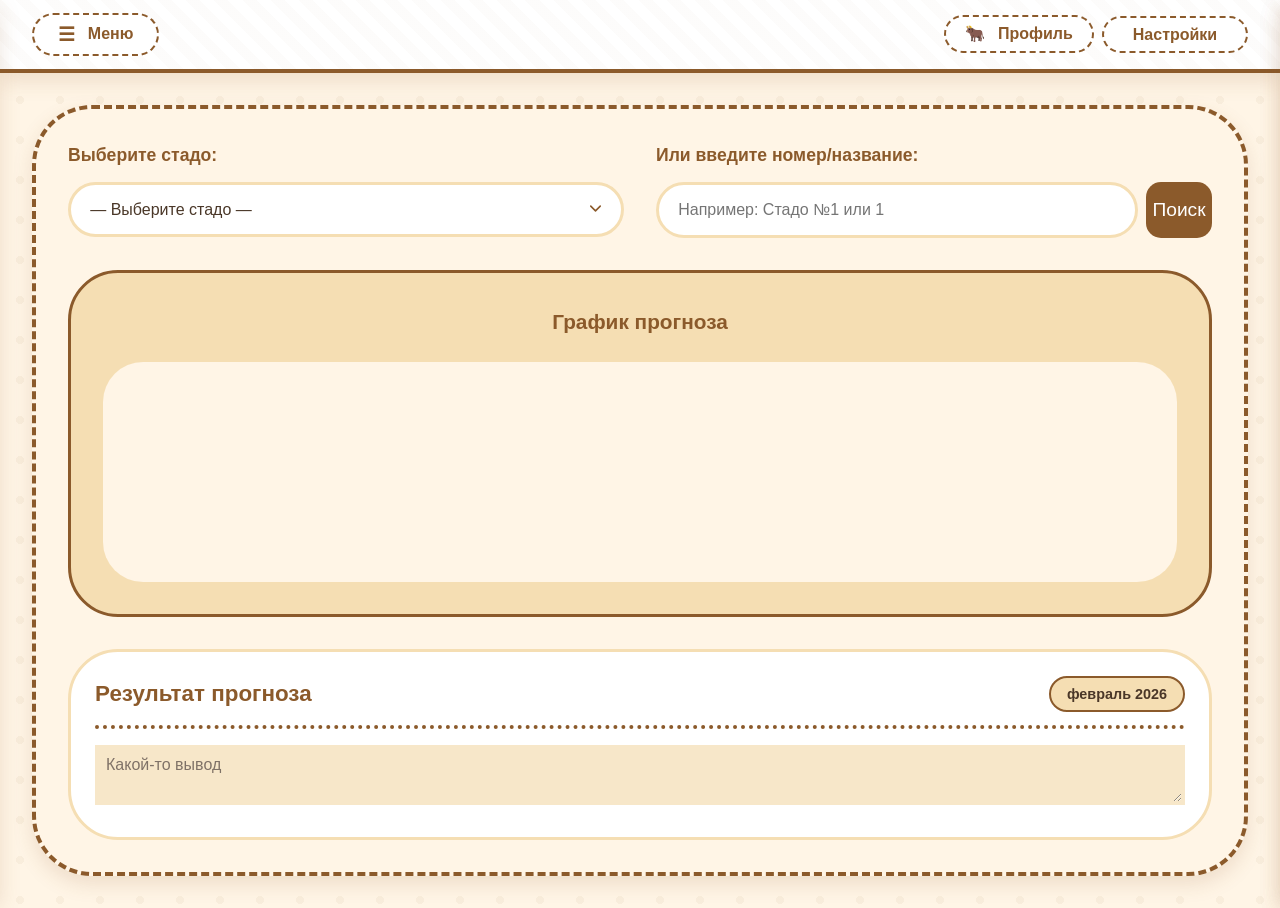
==== commit e198ec0c: "section don't close bug fixed" ====
--- a/dashboard.html
+++ b/dashboard.html
@@ -1,5 +1,6 @@
 <!DOCTYPE html>
 <html lang="ru">
+
 <head>
     <meta charset="UTF-8">
     <meta name="viewport" content="width=device-width, initial-scale=1.0">
@@ -8,6 +9,7 @@
     <link rel="stylesheet" href="dashboard.css">
     <link rel="stylesheet" href="forecast.css">
 </head>
+
 <body>
     <header class="header">
         <div class="header-container">
@@ -31,7 +33,7 @@
 
     <main class="main-content">
         <section id="forecast-section" class="forecast-section" style="display: none;">
-    
+
             <div class="forecast-container">
                 <div class="forecast-controls">
                     <div class="herd-selector">
@@ -44,32 +46,34 @@
                             <option value="4">Заглушка</option>
                         </select>
                     </div>
-    
+
                     <div class="herd-search">
                         <label for="herd-search-input">Или введите номер/название:</label>
                         <div class="search-input-wrapper">
-                            <input type="text" id="herd-search-input" class="herd-search-input" placeholder="Например: Стадо №1 или 1">
+                            <input type="text" id="herd-search-input" class="herd-search-input"
+                                placeholder="Например: Стадо №1 или 1">
                             <button class="search-btn">Поиск</button>
                         </div>
                     </div>
                 </div>
-    
+
                 <div class="forecast-chart">
                     <div class="chart-placeholder">
                         <div class="chart-text">График прогноза</div>
                         <div class="chart-mock">
-                            
-                        </div>
-                    </div>
-                </div>
-    
+
+                        </div>
+                    </div>
+                </div>
+
                 <div class="forecast-result">
                     <div class="result-header">
                         <h3>Результат прогноза</h3>
                         <span class="result-date">февраль 2026</span>
                     </div>
                     <div class="result-content">
-                        <textarea class="result-textarea" readonly placeholder="Здесь появится результат прогноза...">Какой-то вывод</textarea>
+                        <textarea class="result-textarea" readonly
+                            placeholder="Здесь появится результат прогноза...">Какой-то вывод</textarea>
                     </div>
                 </div>
             </div>
@@ -80,34 +84,36 @@
                 <div class="cows-search-header">
                     <h2>Поиск коров</h2>
                 </div>
-                
+
                 <div class="search-cow-input-wrapper">
                     <label for="cow-search-input">Поиск коровы:</label>
-                    <input type="text" id="cow-search-input" class="cow-search-input" placeholder="Введите номер коровы...">
-                </div>
-                
+                    <input type="text" id="cow-search-input" class="cow-search-input"
+                        placeholder="Введите номер коровы...">
+                </div>
+
                 <div class="search-type-selector">
                     <label>Искать по:</label>
                     <div class="search-type-options">
                         <label class="search-type-option">
-                            <input type="radio" name="searchType" value="number" checked> По номеру
+                            <input type="radio" name="searchType" value="number" checked> <span class="radio-text">По номеру</span>
                         </label>
                         <label class="search-type-option">
-                            <input type="radio" name="searchType" value="name"> По названию
+                            <input type="radio" name="searchType" value="name"> <span class="radio-text">По названию</span>
                         </label>
                     </div>
                 </div>
-                
+
                 <div class="herd-input-wrapper">
                     <label for="herd-input">Стадо:</label>
-                    <input type="text" id="herd-input" class="herd-input" placeholder="Введите название или номер стада...">
-                </div>
-                
+                    <input type="text" id="herd-input" class="herd-input"
+                        placeholder="Введите название или номер стада...">
+                </div>
+
                 <div class="search-actions">
                     <button class="search-btn-cow" id="searchCowBtn">Вывести</button>
                     <button class="search-all-btn" id="searchAllCowBtn">Вывести всё</button>
                 </div>
-                
+
                 <div class="cows-table-wrapper">
                     <table class="cows-table">
                         <thead>
@@ -139,15 +145,153 @@
                 <div class="pagination-controls">
                     <div class="rows-per-page">
                         <label for="rowsPerPageInput">Записей на страницу:</label>
-                        <input type="number" id="rowsPerPageInput" class="rows-per-page-input" min="1" max="100" value="5">
-                    </div>
-                <div class="pagination">
-                    <button class="pagination-btn" id="prevPage" disabled>&laquo; Предыдущая</button>
-                    <span class="pagination-info" id="paginationInfo">Страница 1 из 1</span>
-                    <button class="pagination-btn" id="nextPage" disabled>Следующая &raquo;</button>
-                </div>
-            </div>
+                        <input type="number" id="rowsPerPageInput" class="rows-per-page-input" min="1" max="100"
+                            value="5">
+                    </div>
+                    <div class="cows-actions">
+                        <button class="cows-action-btn" id="addCowBtn">
+                            <span>+</span> Добавить корову
+                        </button>
+                    </div>
+                    <div class="pagination">
+                        <button class="pagination-btn" id="prevPage" disabled>&laquo; Предыдущая</button>
+                        <span class="pagination-info" id="paginationInfo">Страница 1 из 1</span>
+                        <button class="pagination-btn" id="nextPage" disabled>Следующая &raquo;</button>
+                    </div>
+                </div>
         </section>
+
+        <section id="user-registration-section" class="user-registration-section" style="display: none;">
+            <div class="registration-container">
+                <div class="registration-header">
+                    <h2>Регистрация нового пользователя</h2>
+                </div>
+
+                <div id="registerForm" class="auth-form active">
+                    <form id="register" novalidate>
+                        <div class="form-group">
+                            <label>Имя</label>
+                            <input type="text" placeholder="Иван Иванов" required>
+                        </div>
+                        <div class="form-group">
+                            <label>Email</label>
+                            <input type="email" placeholder="your@email.com" required>
+                        </div>
+                        <div class="form-group">
+                            <label>Пароль</label>
+                            <input type="password" placeholder="Придумайте пароль" required>
+                        </div>
+                        <button type="submit" class="submit-btn">Зарегистрироваться</button>
+                    </form>
+                </div>
+            </div>
+        </section>
+        <section id="user-password-section" class="user-password-section" style="display: none;">
+            <div class="password-container">
+                <div class="password-header">
+                    <h2>Смена пароля пользователя</h2>
+                </div>
+
+                <div id="passwordForm" class="password-form active">
+                    <form id="changePassword" novalidate>
+                        <div class="form-group">
+                            <label>Email пользователя</label>
+                            <input type="email" id="password-email" placeholder="email@example.com" required>
+                        </div>
+                        <div class="form-group">
+                            <label>Новый пароль</label>
+                            <input type="password" id="new-password" placeholder="Введите новый пароль" required>
+                        </div>
+                        <button type="submit" class="submit-btn">Сменить пароль</button>
+                    </form>
+                </div>
+            </div>
+        </section>
+
+        <section id="herds-section" class="herds-section" style="display: none;">
+            <div class="herds-container">
+                <div class="herds-header">
+                    <h2>Управление стадами</h2>
+                </div>
+
+                <div class="herds-actions">
+                    <button class="herds-action-btn" id="addHerdBtn">
+                        <span>+</span> Добавить стадо
+                    </button>
+                </div>
+
+                <div class="herds-table-wrapper">
+                    <table class="herds-table">
+                        <thead>
+                            <tr>
+                                <th> </th>
+                                <th>ID</th>
+                                <th>Название</th>
+                                <th>Краткое описание</th>
+                                <th>Дата загрузки</th>
+                            </tr>
+                        </thead>
+                        <tbody id="herds-table-body">
+                            <tr>
+                                <td colspan="5" class="table-empty-message">Нет данных для отображения</td>
+                            </tr>
+                        </tbody>
+                    </table>
+                </div>
+
+                <div class="pagination-controls">
+                    <div class="rows-per-page">
+                        <label for="herdsRowsPerPageInput">Записей на страницу:</label>
+                        <input type="number" id="herdsRowsPerPageInput" class="rows-per-page-input" min="1" max="100"
+                            value="5">
+                    </div>
+                    <div class="pagination">
+                        <button class="pagination-btn" id="herdsPrevPage" disabled>&laquo; Предыдущая</button>
+                        <span class="pagination-info" id="herdsPaginationInfo">Страница 1 из 1</span>
+                        <button class="pagination-btn" id="herdsNextPage" disabled>Следующая &raquo;</button>
+                    </div>
+                </div>
+            </div>
+        </section>
+        
+        <section id="history-section" class="history-section" style="display: none;">
+            <div class="history-container">
+                <div class="history-header">
+                    <h2>История запросов</h2>
+                </div>
+        
+                <div class="history-table-wrapper">
+                    <table class="history-table">
+                        <thead>
+                            <tr>
+                                <th>Дата запроса</th>
+                                <th>На какую дату</th>
+                                <th>Название сценария</th>
+                                <th>Краткий итог</th>
+                            </tr>
+                        </thead>
+                        <tbody id="history-table-body">
+                            <tr>
+                                <td colspan="4" class="table-empty-message">Нет данных для отображения</td>
+                            </tr>
+                        </tbody>
+                    </table>
+                </div>
+        
+                <div class="pagination-controls">
+                    <div class="rows-per-page">
+                        <label for="historyRowsPerPageInput">Записей на страницу:</label>
+                        <input type="number" id="historyRowsPerPageInput" class="rows-per-page-input" min="1" max="100" value="5">
+                    </div>
+                    <div class="pagination">
+                        <button class="pagination-btn" id="historyPrevPage" disabled>&laquo; Предыдущая</button>
+                        <span class="pagination-info" id="historyPaginationInfo">Страница 1 из 1</span>
+                        <button class="pagination-btn" id="historyNextPage" disabled>Следующая &raquo;</button>
+                    </div>
+                </div>
+            </div>
+        </section>
+        
     </main>
 
     <div id="profileSidebar" class="sidebar">
@@ -156,9 +300,21 @@
                 <h2>Профиль</h2>
                 <button class="close-sidebar" id="closeProfileSidebar">&times;</button>
             </div>
-            
-            <div class="profile-empty">
-                <div class="profile-empty-icon">👤</div>
+
+            <div class="profile-history">
+                <h3 class="profile-history-title">Последние запросы</h3>
+                <table class="profile-history-table">
+                    <thead>
+                        <tr>
+                            <th>Дата</th>
+                            <th>Сценарий</th>
+                            <th>Итог</th>
+                        </tr>
+                    </thead>
+                    <tbody id="profile-history-body">
+                        <!-- Данные подставятся из JS -->
+                    </tbody>
+                </table>
             </div>
         </div>
     </div>
@@ -169,18 +325,18 @@
                 <h2>Настройки</h2>
                 <button class="close-sidebar" id="closeSettings">&times;</button>
             </div>
-            
+
             <div class="settings-content">
                 <h3 style="color: var(--primary); margin-bottom: 1.5rem;">Выберите тему:</h3>
-                
+
                 <div class="theme-option" data-theme="default">
                     <span>Стандартная</span>
                 </div>
-                
+
                 <div class="theme-option" data-theme="light">
                     <span>Светлая</span>
                 </div>
-                
+
                 <div class="theme-option" data-theme="dark">
                     <span>Тёмная</span>
                 </div>
@@ -194,7 +350,7 @@
                 <h2>Меню</h2>
                 <button class="close-sidebar" id="closeMenu">&times;</button>
             </div>
-            
+
             <div class="menu-content">
                 <div class="menu-item">Прогноз</div>
                 <div class="menu-item">История</div>
@@ -222,41 +378,41 @@
                 <h2>Редактирование коровы</h2>
                 <button class="close-modal" id="closeModal">&times;</button>
             </div>
-            
+
             <div class="modal-body">
                 <form id="editCowForm">
                     <input type="hidden" id="editCowId">
-                    
+
                     <div class="form-group">
                         <label>Номер животного</label>
                         <input type="text" id="editCowNumber" class="modal-input" placeholder="Номер животного">
                     </div>
-                    
+
                     <div class="form-group">
                         <label>Дата рождения</label>
                         <input type="text" id="editBirthDate" class="modal-input" placeholder="ДД.ММ.ГГГГ">
                     </div>
-                    
+
                     <div class="form-group">
                         <label>Дата выбытия</label>
                         <input type="text" id="editDepartureDate" class="modal-input" placeholder="ДД.ММ.ГГГГ или -">
                     </div>
-                    
+
                     <div class="form-group">
                         <label>Текущая лактация</label>
                         <input type="text" id="editCurrentLactation" class="modal-input" placeholder="Например: 3">
                     </div>
-                    
+
                     <div class="form-group">
                         <label>Дата начала тек. лактации</label>
                         <input type="text" id="editLactationStart" class="modal-input" placeholder="ДД.ММ.ГГГГ">
                     </div>
-                    
+
                     <div class="form-group">
                         <label>Дни в доении</label>
                         <input type="text" id="editDaysInMilk" class="modal-input" placeholder="Например: 48">
                     </div>
-                    
+
                     <div class="form-group">
                         <label>Статус</label>
                         <select id="editStatus" class="modal-select">
@@ -265,32 +421,33 @@
                             <option value="Сухостой">Сухостой</option>
                         </select>
                     </div>
-                    
+
                     <div class="form-group">
                         <label>Дата последнего осеменения</label>
                         <input type="text" id="editLastInsemination" class="modal-input" placeholder="ДД.ММ.ГГГГ или -">
                     </div>
-                    
+
                     <div class="form-group">
                         <label>Дата успешного осеменения</label>
-                        <input type="text" id="editSuccessfulInsemination" class="modal-input" placeholder="ДД.ММ.ГГГГ или -">
-                    </div>
-                    
+                        <input type="text" id="editSuccessfulInsemination" class="modal-input"
+                            placeholder="ДД.ММ.ГГГГ или -">
+                    </div>
+
                     <div class="form-group">
                         <label>Дни стельности</label>
                         <input type="text" id="editPregnancyDays" class="modal-input" placeholder="Например: 23 или -">
                     </div>
-                    
+
                     <div class="form-group">
                         <label>Дата запуска (сухость)</label>
                         <input type="text" id="editDryDate" class="modal-input" placeholder="ДД.ММ.ГГГГ или -">
                     </div>
-                    
+
                     <div class="form-group">
                         <label>Дата ожидаемого запуска</label>
                         <input type="text" id="editExpectedDryDate" class="modal-input" placeholder="ДД.ММ.ГГГГ">
                     </div>
-                    
+
                     <div class="form-group">
                         <label>Дата ожидаемого отела</label>
                         <input type="text" id="editExpectedCalvingDate" class="modal-input" placeholder="ДД.ММ.ГГГГ">
@@ -300,14 +457,53 @@
                         <label>Номер стада</label>
                         <input type="text" id="editHerdNumber" class="modal-input" placeholder="Номер стада">
                     </div>
-                    
+
                     <div class="form-group">
                         <label>Название стада</label>
                         <input type="text" id="editHerdName" class="modal-input" placeholder="Название стада">
                     </div>
                 </form>
             </div>
-            
+
+            <div id="herdModal" class="modal">
+                <div class="modal-content">
+                    <div class="modal-header">
+                        <h2 id="herdModalTitle">Добавление стада</h2>
+                        <button class="close-modal" id="closeHerdModal">&times;</button>
+                    </div>
+
+                    <div class="modal-body">
+                        <form id="herdForm">
+                            <input type="hidden" id="herdId">
+
+                            <div class="form-group">
+                                <label>Название стада <span style="color: #CD5C5C;">*</span></label>
+                                <input type="text" id="herdName" class="modal-input"
+                                    placeholder="Введите название стада" required>
+                            </div>
+
+                            <div class="form-group">
+                                <label>Краткое описание</label>
+                                <textarea id="herdDescription" class="modal-input"
+                                    placeholder="Введите краткое описание стада" rows="3"></textarea>
+                            </div>
+
+                            <div class="form-group">
+                                <label>Дата загрузки</label>
+                                <input type="text" id="herdDate" class="modal-input" placeholder="ДД.ММ.ГГГГ"
+                                    value="16.11.2024" readonly>
+                                <small style="color: #999; margin-left: 1rem;">Заполняется автоматически</small>
+                            </div>
+                        </form>
+                    </div>
+
+                    <div class="modal-footer">
+                        <button class="modal-btn modal-btn-cancel" id="cancelHerdModalBtn">Отмена</button>
+                        <button class="modal-btn modal-btn-save" id="saveHerdBtn">Сохранить</button>
+                    </div>
+                </div>
+            </div>
+
             <div class="modal-footer">
                 <button class="modal-btn modal-btn-cancel" id="cancelModalBtn">Отмена</button>
                 <button class="modal-btn modal-btn-save" id="saveCowBtn">Сохранить</button>
@@ -320,4 +516,5 @@
     <script src="settings.js"></script>
     <script src="dashboard.js"></script>
 </body>
+
 </html>
--- a/style.css
+++ b/style.css
@@ -151,7 +151,7 @@
 }
 
 .header-container {
-    max-width: 1200px;
+    max-width: 1600px;
     margin: 0 auto;
     display: flex;
     align-items: center;
@@ -485,13 +485,7 @@
     font-weight: 600;
     color: var(--primary);
     font-size: 1.1rem;
-}
-
-.form-group label::before {
-    content: "● ";
-    color: var(--primary);
-    font-size: 0.8rem;
-    vertical-align: middle;
+    padding-left: 1rem;
 }
 
 .form-group input {
@@ -753,7 +747,6 @@
     background: var(--bg-light);
     border-radius: 40px;
     border: 2px solid var(--secondary);
-    cursor: pointer;
     transition: all 0.3s;
     font-weight: 600;
 }
--- a/dashboard.css
+++ b/dashboard.css
@@ -45,7 +45,6 @@
     font-size: 1.2rem;
     font-weight: 700;
     color: var(--primary);
-    cursor: pointer;
     transition: all 0.3s;
     min-width: 200px;
     display: flex;
@@ -133,7 +132,6 @@
     border-radius: 50px;
     font-size: 1.1rem;
     font-weight: 600;
-    cursor: pointer;
     transition: all 0.3s;
     display: flex;
     align-items: center;
@@ -183,7 +181,6 @@
     align-items: center;
     gap: 0.8rem;
     transition: all 0.3s;
-    cursor: pointer;
 }
 
 .menu-btn:hover {
@@ -210,7 +207,6 @@
     font-size: 1.2rem;
     font-weight: 600;
     color: var(--primary);
-    cursor: pointer;
     transition: all 0.3s;
     width: 100%;
     text-align: left;
@@ -284,7 +280,6 @@
     font-size: 1rem;
     font-weight: 600;
     color: var(--primary);
-    cursor: pointer;
     transition: all 0.3s;
     flex: 1;
     text-align: center;
@@ -378,20 +373,16 @@
 }
 
 .search-type-option {
-    display: flex;
-    align-items: center;
     gap: 0.5rem;
     font-size: 1.1rem;
     font-weight: 600;
     color: var(--text-dark);
-    cursor: pointer;
 }
 
 .search-type-option input[type="radio"] {
     width: 1.2rem;
     height: 1.2rem;
     accent-color: var(--primary);
-    cursor: pointer;
 }
 
 .search-actions {
@@ -408,7 +399,6 @@
     border-radius: 50px;
     font-size: 1.1rem;
     font-weight: 700;
-    cursor: pointer;
     transition: all 0.3s;
     display: flex;
     align-items: center;
@@ -495,7 +485,6 @@
     justify-content: center;
     align-items: center;
     gap: 1.5rem;
-    margin-top: 2rem;
 }
 
 .pagination-btn {
@@ -506,7 +495,6 @@
     font-size: 1rem;
     font-weight: 600;
     color: var(--primary);
-    cursor: pointer;
     transition: all 0.3s;
 }
 
@@ -672,7 +660,6 @@
     align-items: center;
     justify-content: center;
     border-radius: 50%;
-    cursor: pointer;
     transition: all 0.3s;
     line-height: 1;
 }
@@ -745,7 +732,6 @@
     border-radius: 40px;
     font-size: 1rem;
     font-weight: 600;
-    cursor: pointer;
     transition: all 0.3s;
 }
 
@@ -781,7 +767,6 @@
     display: flex;
     align-items: center;
     justify-content: center;
-    cursor: pointer;
     transition: all 0.3s;
     color: var(--primary);
     font-size: 1.2rem;
@@ -810,8 +795,406 @@
         padding: 1.5rem;
         width: 95%;
     }
-    
     .modal-header h2 {
         font-size: 1.5rem;
     }
+}
+
+.user-registration-section {
+    animation: mooIn 0.4s ease-out;
+}
+
+.registration-container {
+    background: var(--bg-light);
+    border-radius: 60px;
+    padding: 2rem;
+    border: 4px dashed var(--primary);
+    box-shadow: var(--shadow);
+    max-width: 600px;
+    margin: 0 auto;
+}
+
+.registration-header {
+    margin-bottom: 2rem;
+    padding-bottom: 1rem;
+    border-bottom: 4px dotted var(--primary);
+    text-align: center;
+}
+
+.registration-header h2 {
+    color: var(--primary);
+    font-size: 2rem;
+    font-weight: 800;
+}
+
+.auth-form {
+    display: block;
+    animation: mooSlide 0.4s;
+}
+
+@keyframes mooSlide {
+    from {
+        opacity: 0;
+        transform: translateX(30px);
+    }
+    to {
+        opacity: 1;
+        transform: translateX(0);
+    }
+}
+
+.user-password-section {
+    animation: mooIn 0.4s ease-out;
+}
+
+.password-container {
+    background: var(--bg-light);
+    border-radius: 60px;
+    padding: 2rem;
+    border: 4px dashed var(--primary);
+    box-shadow: var(--shadow);
+    max-width: 600px;
+    margin: 0 auto;
+}
+
+.password-header {
+    margin-bottom: 2rem;
+    padding-bottom: 1rem;
+    border-bottom: 4px dotted var(--primary);
+    text-align: center;
+}
+
+.password-header h2 {
+    color: var(--primary);
+    font-size: 2rem;
+    font-weight: 800;
+}
+
+.password-form {
+    display: block;
+    animation: mooSlide 0.4s;
+}
+
+@keyframes mooSlide {
+    from {
+        opacity: 0;
+        transform: translateX(30px);
+    }
+    to {
+        opacity: 1;
+        transform: translateX(0);
+    }
+}
+
+.herds-section {
+    animation: mooIn 0.4s ease-out;
+}
+
+.herds-container {
+    background: var(--bg-light);
+    border-radius: 60px;
+    padding: 2rem;
+    border: 4px dashed var(--primary);
+    box-shadow: var(--shadow);
+}
+
+.herds-header {
+    margin-bottom: 2rem;
+    padding-bottom: 1rem;
+    border-bottom: 4px dotted var(--primary);
+    text-align: center;
+}
+
+.herds-header h2 {
+    color: var(--primary);
+    font-size: 2rem;
+    font-weight: 800;
+}
+
+.herds-header h2::before {
+    content: "🐄 ";
+    font-size: 2rem;
+}
+
+.herds-header h2::after {
+    content: " 🐄";
+    font-size: 2rem;
+}
+
+.herds-actions {
+    margin-bottom: 2rem;
+    display: flex;
+    justify-content: flex-end;
+}
+
+.herds-action-btn {
+    background: var(--primary);
+    color: white;
+    border: none;
+    border-radius: 50px;
+    padding: 0.8rem 2rem;
+    font-size: 1.1rem;
+    font-weight: 600;
+    transition: all 0.3s;
+    display: flex;
+    align-items: center;
+    gap: 0.5rem;
+    border: 2px solid var(--primary-dark);
+}
+
+.herds-action-btn:hover {
+    background: var(--primary-dark);
+    transform: translateY(-2px);
+    box-shadow: 0 5px 15px rgba(139, 90, 43, 0.3);
+}
+
+.herds-action-btn span {
+    font-size: 1.5rem;
+    line-height: 1;
+}
+
+.herds-table-wrapper {
+    overflow-x: auto;
+    margin-bottom: 2rem;
+    border-radius: 30px;
+    background: var(--bg-main, white);
+    padding: 0.5rem;
+}
+
+.herds-table {
+    width: 100%;
+    border-collapse: collapse;
+    min-width: 800px;
+}
+
+.herds-table th {
+    background: var(--primary);
+    color: white;
+    padding: 1rem;
+    font-size: 0.9rem;
+    font-weight: 600;
+    text-align: left;
+    white-space: nowrap;
+}
+
+.herds-table th:first-child {
+    border-radius: 20px 0 0 0;
+}
+
+.herds-table th:last-child {
+    border-radius: 0 20px 0 0;
+}
+
+.herds-table td {
+    padding: 1rem;
+    border-bottom: 2px solid var(--secondary);
+    color: var(--text-dark);
+    font-size: 0.9rem;
+}
+
+.herds-table tbody tr:hover {
+    background: var(--secondary);
+    transition: background 0.3s;
+}
+
+.herds-table th:first-child,
+.herds-table td:first-child {
+    text-align: center;
+    width: 60px;
+}
+
+.herd-edit-btn {
+    background: var(--secondary);
+    border: 2px solid var(--primary);
+    border-radius: 30px;
+    width: 2.5rem;
+    height: 2.5rem;
+    display: flex;
+    align-items: center;
+    justify-content: center;
+    transition: all 0.3s;
+    color: var(--primary);
+    font-size: 1.2rem;
+    margin: 0 auto;
+}
+
+.herd-edit-btn:hover {
+    background: var(--primary);
+    color: white;
+    transform: scale(1.1);
+}
+
+.herd-delete-btn {
+    background: #CD5C5C;
+    border: 2px solid #8B3A3A;
+    border-radius: 30px;
+    width: 2.5rem;
+    height: 2.5rem;
+    display: flex;
+    align-items: center;
+    justify-content: center;
+    transition: all 0.3s;
+    color: white;
+    font-size: 1.2rem;
+    margin: 0 auto;
+}
+
+.herd-delete-btn:hover {
+    background: #8B3A3A;
+    transform: scale(1.1);
+}
+
+@media (max-width: 768px) {
+    .herds-header h2 {
+        font-size: 1.5rem;
+    }
+    
+    .herds-actions {
+        justify-content: center;
+    }
+}
+
+.cows-action-btn {
+    background: var(--primary);
+    color: white;
+    border: none;
+    border-radius: 50px;
+    padding: 0.8rem 2rem;
+    font-size: 1.1rem;
+    font-weight: 600;
+    transition: all 0.3s;
+    display: flex;
+    align-items: center;
+    gap: 0.5rem;
+    border: 2px solid var(--primary-dark);
+}
+
+.cows-action-btn:hover {
+    background: var(--primary-dark);
+    transform: translateY(-2px);
+    box-shadow: 0 5px 15px rgba(139, 90, 43, 0.3);
+}
+
+@media (max-width: 768px) {
+    .cows-actions {
+        justify-content: center;
+    }
+}
+
+.history-section {
+    animation: mooIn 0.4s ease-out;
+}
+
+.history-container {
+    background: var(--bg-light);
+    border-radius: 60px;
+    padding: 2rem;
+    border: 4px dashed var(--primary);
+    box-shadow: var(--shadow);
+}
+
+.history-header {
+    margin-bottom: 2rem;
+    padding-bottom: 1rem;
+    border-bottom: 4px dotted var(--primary);
+    text-align: center;
+}
+
+.history-header h2 {
+    color: var(--primary);
+    font-size: 2rem;
+    font-weight: 800;
+}
+
+.history-table-wrapper {
+    overflow-x: auto;
+    margin-bottom: 2rem;
+    border-radius: 30px;
+    background: var(--bg-main, white);
+    padding: 0.5rem;
+}
+
+.history-table {
+    width: 100%;
+    border-collapse: collapse;
+    min-width: 800px;
+}
+
+.history-table th {
+    background: var(--primary);
+    color: white;
+    padding: 1rem;
+    font-size: 0.95rem;
+    font-weight: 600;
+    text-align: left;
+    white-space: nowrap;
+}
+
+.history-table th:first-child {
+    border-radius: 20px 0 0 0;
+}
+
+.history-table th:last-child {
+    border-radius: 0 20px 0 0;
+}
+
+.history-table td {
+    padding: 1rem;
+    border-bottom: 2px solid var(--secondary);
+    color: var(--text-dark);
+    font-size: 0.95rem;
+}
+
+.history-table tbody tr:hover {
+    background: var(--secondary);
+    transition: background 0.3s;
+}
+
+.history-table td:last-child {
+    max-width: 300px;
+    white-space: normal;
+    word-wrap: break-word;
+}
+
+@media (max-width: 768px) {
+    .history-header h2 {
+        font-size: 1.5rem;
+    }
+}
+
+.profile-history-title {
+    color: var(--primary);
+    font-size: 1.3rem;
+    margin-bottom: 1rem;
+    text-align: center;
+}
+
+.profile-history-table th {
+    background: var(--primary);
+    color: white;
+    padding: 0.5rem;
+    text-align: left;
+    font-weight: 600;
+}
+
+.profile-history-table th:first-child {
+    border-radius: 15px 0 0 0;
+}
+
+.profile-history-table th:last-child {
+    border-radius: 0 15px 0 0;
+}
+
+.profile-history-table td {
+    padding: 0.5rem;
+    border-bottom: 1px solid var(--secondary);
+    color: var(--text-dark);
+}
+
+.profile-history-table tr:last-child td {
+    border-bottom: none;
+}
+
+.profile-history-table tbody tr:hover {
+    background: var(--secondary);
 }
--- a/forecast.css
+++ b/forecast.css
@@ -38,7 +38,6 @@
     font-size: 1rem;
     background: var(--bg-main, white);
     color: var(--text-dark);
-    cursor: pointer;
     transition: all 0.3s;
     appearance: none;
     background-image: url("data:image/svg+xml;charset=UTF-8,%3csvg xmlns='http://www.w3.org/2000/svg' viewBox='0 0 24 24' fill='none' stroke='%238B5A2B' stroke-width='2' stroke-linecap='round' stroke-linejoin='round'%3e%3cpolyline points='6 9 12 15 18 9'%3e%3c/polyline%3e%3c/svg%3e");
@@ -80,14 +79,13 @@
 }
 
 .search-btn {
-    width: 3.5rem;
     background: var(--primary);
     color: white;
     border: none;
     border-radius: 15px;
     font-size: 1.2rem;
-    cursor: pointer;
-    transition: all 0.3s;
+    transition: all 0.3s;
+    padding: 0 0.4rem;
 }
 
 .search-btn:hover {
